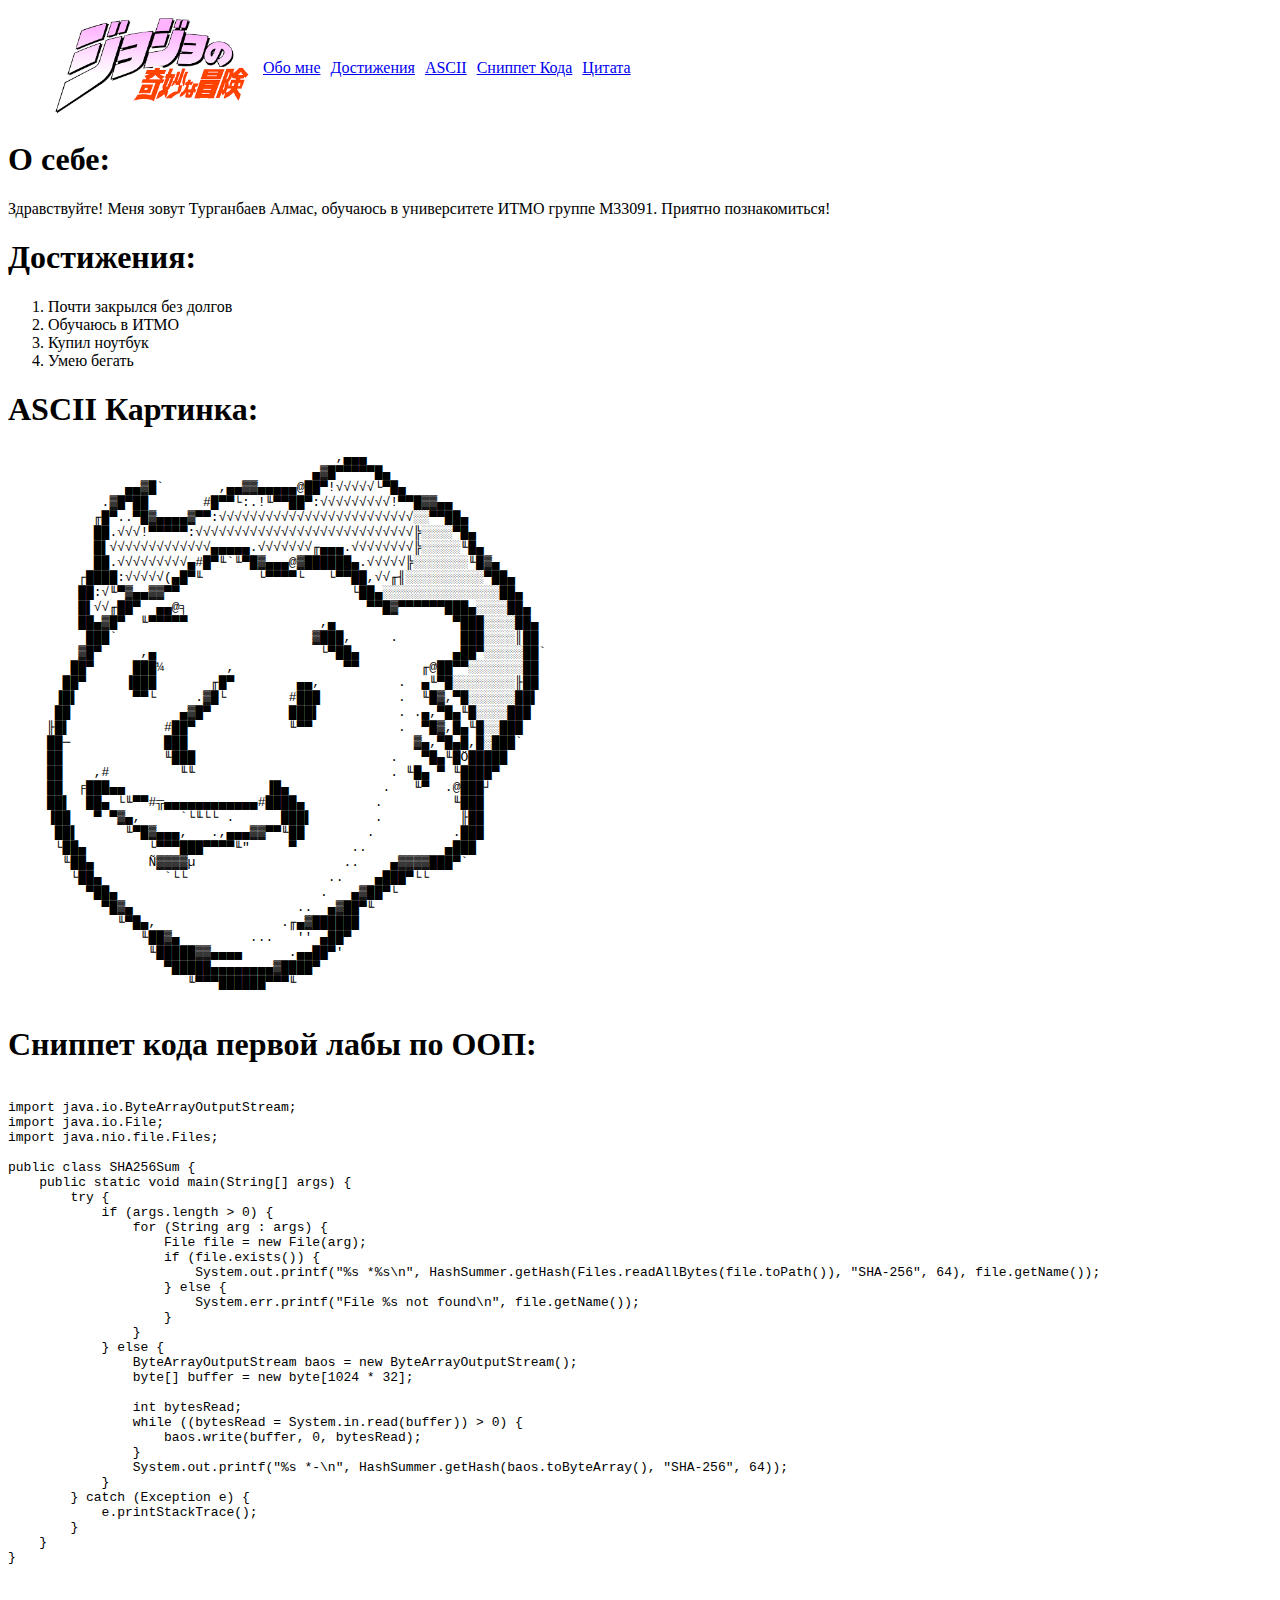
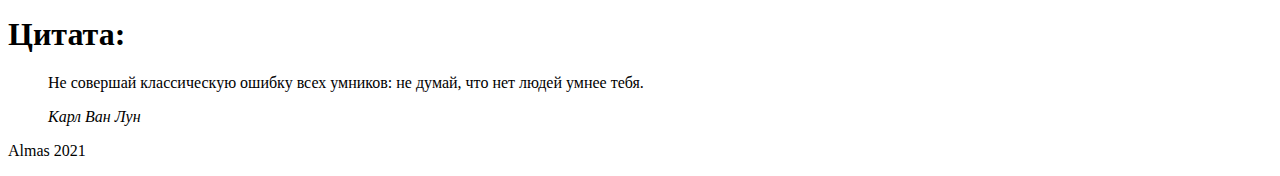
==== index.html @ 1942fc45 "lab-1: add base index html" ====
<!DOCTYPE html>
<html lang="ru">
<head>
    <meta charset="UTF-8">
    <meta name="keywords" content="Визитная Карта, веб-программирование">
    <meta name="Визитная карточка Алмаса">
    <link rel="stylesheet" href="outlines.css">
    <title>Визитная Карта</title>
</head>
<body>
    <header>
        <nav>
            <ul>
                <li>
                    <a>
                        <img src="/assets/images/logo.png" alt="Логотип"
                             width="200" height="100">
                    </a>
                </li>
                <li>
                    <a href="#about-me">Обо мне</a>
                </li>
                <li>
                    <a href="#achievements">Достижения</a>
                </li>
                <li>
                    <a href="#acsii">ASCII</a>
                </li>
                <li>
                    <a href="#code">Сниппет Кода</a>
                </li>
                <li>
                    <a href="#quote">Цитата</a>
                </li>
            </ul>
        </nav>
    </header>
    <main>
        <!-- About me -->
        <section id="about-me">
            <h1>О себе:</h1>
            <p>
                Здравствуйте! Меня зовут Турганбаев Алмас, обучаюсь в университете ИТМО группе М33091.
                Приятно познакомиться!
            </p>
        </section>
        <!-- Achievements -->
        <section id="achievements">
            <h1>Достижения:</h1>
            <ol>
                <li>
                    Почти закрылся без долгов
                </li>
                <li>
                    Обучаюсь в ИТМО
                </li>
                <li>
                    Купил ноутбук
                </li>
                <li>
                    Умею бегать
                </li>
            </ol>
        </section>
        <!-- ASCII -->
        <section id="acsii">
            <h1>ASCII Картинка:</h1>
            <pre>
                                          ,▄▄▄
                                       ▄▓█▀▀▀▀▀█▄
               ▄▄▓█`       ,▄▄▓▓▄▄▄▄▄@██▀!√√√√√└▀█▄
            .▓█▀██       #█▀▀└:.!╙▀▀██▀:√√√√√√√√√!▀▀█▓▓▄▄
           ╓█▀..▀█▓▄▄▄▄▓▀▀:√√√√√√√√√√√√√√√√√√√√√√√√√░░▀▀██▄
           ██.√√√!▀▀▀▀▀:√√√√√√√√√√√√√√√√√√√√√√√√√√√√╠░░░░▀█▄
           █▌√√√√√√√√√√√√√▄▄▄▄▄.√√√√√√√╓▄▄▄.√√√√√√√√╠░░░░░╙█▄
           ██.√√√√√√√√√▄#█▀╙`╙▀█▓▄▄▄@▓██████▄.√√√√√╠░░░░░░░╙█▓▄
         ┌████:√√√√√(▄█▀╙       └▀▀▀▀└   └▀▀██,√√╓╢░░░░░░░░░░▀██▄
         ██:√╙▀▓▄▄▓▓▀▀                      └██▄░░░░░░░░░░░░░░░██▄
         █▌√√╓██▀  ▄▄@╕                       ▀▀█▓▀▀▀▀▀▀███▄░░░░██▄
         ██▄▓█▀  ╙▀▀▀▀▀                 ,▄               ▀███░░░░██▄
          ███`                         ▓███,     .        ███░░░░║██
         ▓█▀     ,▄                     └▀██▄            ▄██▀░░░░░██`
        ██▀     ███¼        ,              ▀▀        ╓@██▀▀░░░░░░░██
       ██▀     ▐███       ╓█▀        ▄▄,          .  ▄╙▀█░░░░░░░░╟██
      ▐█▌       ▀▀└     .▓█└        #███          .  ╙█▓,▀█░░░░░░██▌
      ██              ▄▓█▀          ███▌          . .▄,▀█▄╙█░░░░███
     ╟█▌            #██▀            ╙▀▀           .  ▀█▓,█▄╙█░░███
     ██─            ███                             ▓▄,▀█▄█,█░███`
     ██             ╙███                         .   ▀█▄╙█Ö█████
     ██    ,#         ╙╙                         . ╙█▄ ▀ ╙████▀
     ██  ╒███▄▄                  ▐█▄            .   ╙▀  .@███┘
     ██▌  ██▄ └╙▀▀#╦▄▄▄▄▄▄▄▄▄▄▄▄#████▄         .         ╙███
     ▐██   ▀ ▀▓▄,     `└╙└└ .      ███▌        .          ╟██
      ██▌      ╙▀█▓▄▄▄,   .,▄▄▄▓▓▀▀╙██        .          .███
      └██▄        └▀▀▀███▀▀▀▀╙"     ▀       ..          ▄███
       ╙██▄       Ñ▓▓▓▓µ                   ..    ▄▓▓▓▓███▀`
        └██▄        `└└                  ..    ▄███▀└└
          ▀██▄                          .   ▄▓██▀└
            ▀█▓▄                     ..  ▄▓██▀╙
              ╙▀█▄,                .╓▄▓██████
                 ╙██▓▄         ...   '' ▄██▀
                  ╙█████▓▓▄▄▄▄      .▄▄██▀'
                    ▀█████▄▄▄▄▄▄▄▄▓████▀
                       ╙▀▀▀██████▀▀▀╙
            </pre>
        </section>
        <!-- Code -->
        <section id="code">
            <h1>Сниппет кода первой лабы по ООП:</h1>
            <pre>
                <code>
import java.io.ByteArrayOutputStream;
import java.io.File;
import java.nio.file.Files;

public class SHA256Sum {
    public static void main(String[] args) {
        try {
            if (args.length > 0) {
                for (String arg : args) {
                    File file = new File(arg);
                    if (file.exists()) {
                        System.out.printf("%s *%s\n", HashSummer.getHash(Files.readAllBytes(file.toPath()), "SHA-256", 64), file.getName());
                    } else {
                        System.err.printf("File %s not found\n", file.getName());
                    }
                }
            } else {
                ByteArrayOutputStream baos = new ByteArrayOutputStream();
                byte[] buffer = new byte[1024 * 32];

                int bytesRead;
                while ((bytesRead = System.in.read(buffer)) > 0) {
                    baos.write(buffer, 0, bytesRead);
                }
                System.out.printf("%s *-\n", HashSummer.getHash(baos.toByteArray(), "SHA-256", 64));
            }
        } catch (Exception e) {
            e.printStackTrace();
        }
    }
}
                </code>
            </pre>
        </section>
        <!-- Quote -->
        <section id="quote">
            <h1>Цитата:</h1>
            <blockquote>
                <p>Не совершай классическую ошибку всех умников: не думай, что нет людей умнее тебя.</p>
                <cite>Карл Ван Лун</cite>
            </blockquote>
        </section>
    </main>
    <footer>
        <p> Almas 2021 </p>
    </footer>
</body>
</html>
---- outlines.css ----
nav ul {
    display: flex;
    flex-direction: row;
    align-items: center;
}

ul li {
    display: inline;
    padding: 0 5px;
}
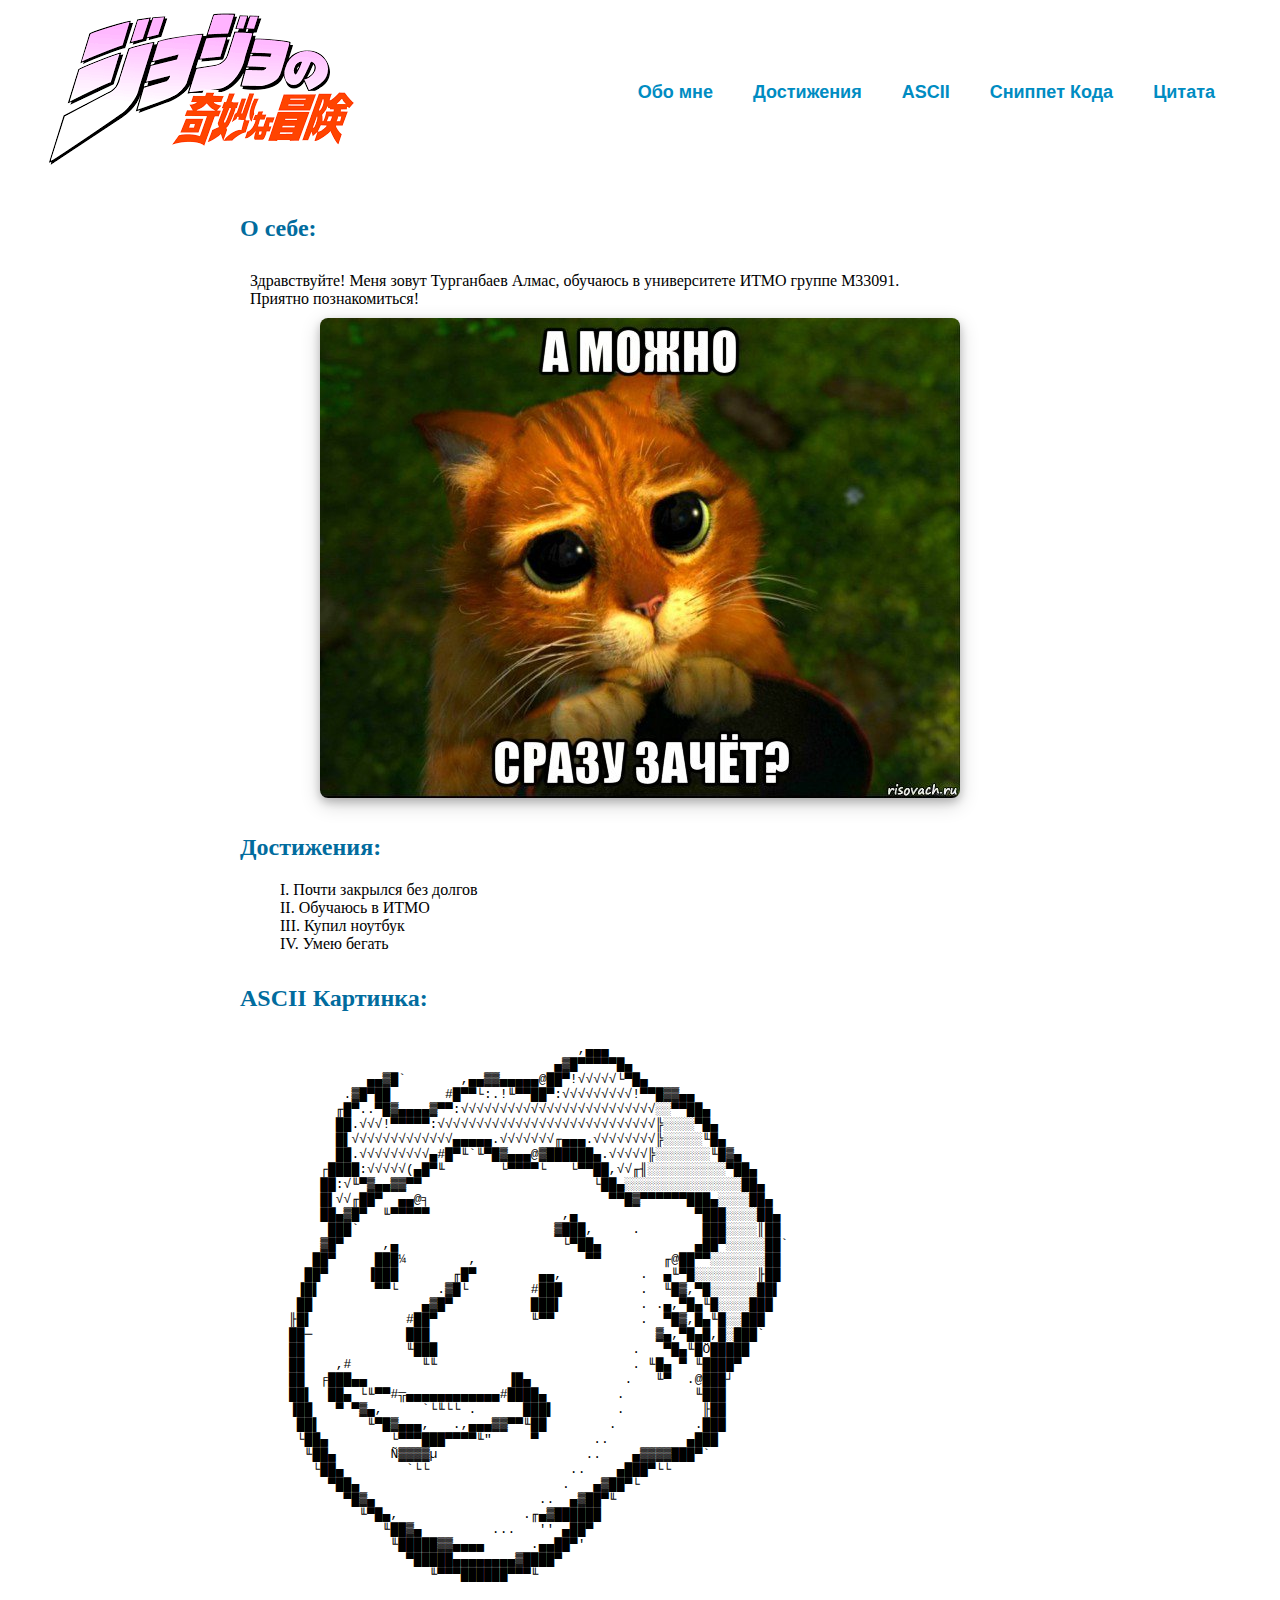
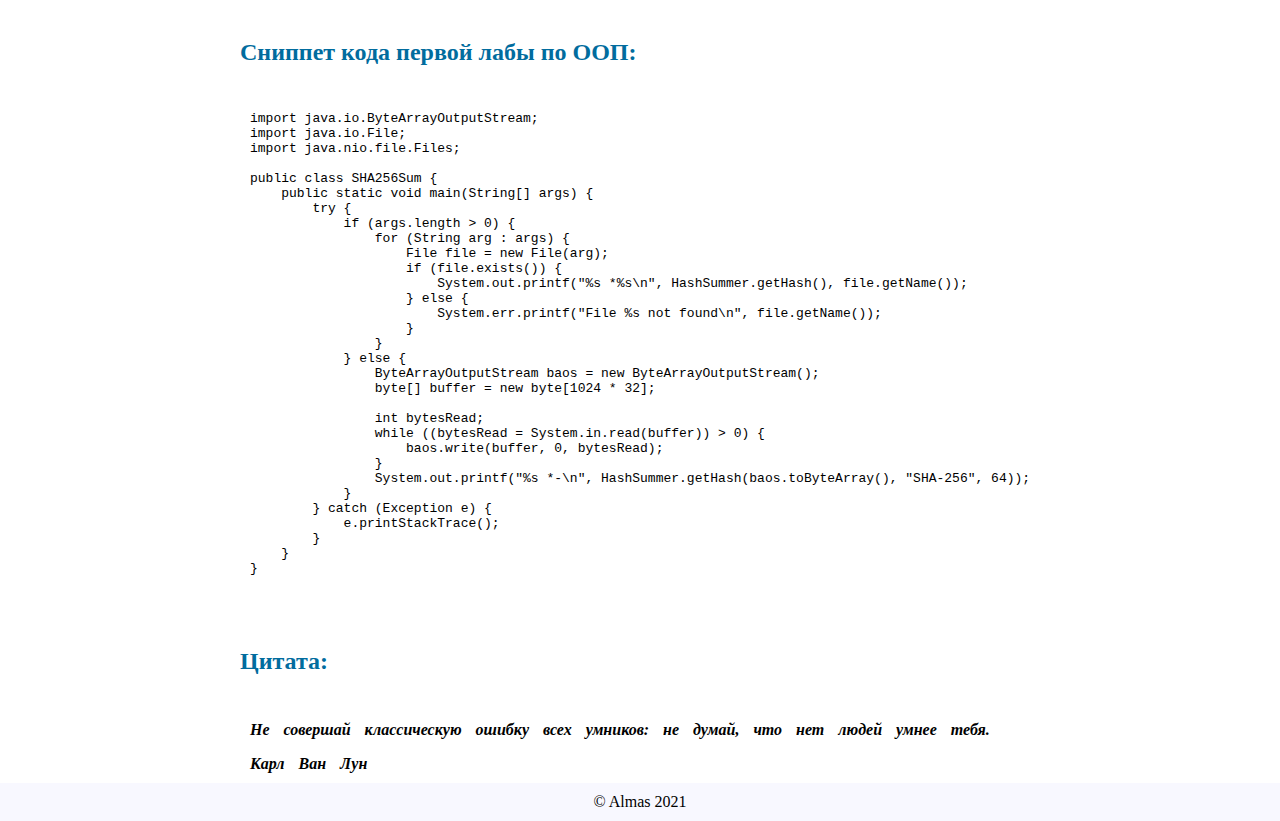
==== commit 594d7ade: "lab-2: add styles" ====
--- a/index.html
+++ b/index.html
@@ -4,50 +4,56 @@
     <meta charset="UTF-8">
     <meta name="keywords" content="Визитная Карта, веб-программирование">
     <meta name="Визитная карточка Алмаса">
-    <link rel="stylesheet" href="outlines.css">
+    <link rel="stylesheet" href="styles/outlines.css">
+    <link rel="stylesheet" href="styles/styles.css">
     <title>Визитная Карта</title>
 </head>
 <body>
-    <header>
-        <nav>
-            <ul>
-                <li>
-                    <a>
-                        <img src="/assets/images/logo.png" alt="Логотип"
-                             width="200" height="100">
-                    </a>
-                </li>
-                <li>
-                    <a href="#about-me">Обо мне</a>
-                </li>
-                <li>
-                    <a href="#achievements">Достижения</a>
-                </li>
-                <li>
-                    <a href="#acsii">ASCII</a>
-                </li>
-                <li>
-                    <a href="#code">Сниппет Кода</a>
-                </li>
-                <li>
-                    <a href="#quote">Цитата</a>
-                </li>
-            </ul>
-        </nav>
+    <header class="header">
+        <div class="inside-header">
+            <div class="logo">
+                <a href="#">
+                    <img src="/assets/images/logo.png" alt="Логотип">
+                </a>
+            </div>
+            <nav class="menu">
+                <ul class="d-flex align-items-center flex-row">
+                    <li class="menu__item">
+                        <a class="menu__item-link" href="#about-me">Обо мне</a>
+                    </li>
+                    <li class="menu__item">
+                        <a class="menu__item-link"  href="#achievements">Достижения</a>
+                    </li>
+                    <li class="menu__item">
+                        <a class="menu__item-link"  href="#acsii">ASCII</a>
+                    </li>
+                    <li class="menu__item">
+                        <a class="menu__item-link"  href="#code">Сниппет Кода</a>
+                    </li>
+                    <li class="menu__item">
+                        <a class="menu__item-link"  href="#quote">Цитата</a>
+                    </li>
+                </ul>
+            </nav>
+        </div>
     </header>
-    <main>
+    <main class="content">
         <!-- About me -->
-        <section id="about-me">
-            <h1>О себе:</h1>
-            <p>
+        <section id="about-me" class="entry-content">
+            <h2 class="title">О себе:</h2>
+            <p class="headline">
                 Здравствуйте! Меня зовут Турганбаев Алмас, обучаюсь в университете ИТМО группе М33091.
+                <br>
                 Приятно познакомиться!
             </p>
+            <div class="cat-image">
+                <img src="assets/images/kot.jpg" alt="Ну, пожалуйста">
+            </div>
         </section>
         <!-- Achievements -->
-        <section id="achievements">
-            <h1>Достижения:</h1>
-            <ol>
+        <section id="achievements" class="entry-content">
+            <h2 class="title">Достижения:</h2>
+            <ol class="achievement__list">
                 <li>
                     Почти закрылся без долгов
                 </li>
@@ -63,9 +69,9 @@
             </ol>
         </section>
         <!-- ASCII -->
-        <section id="acsii">
-            <h1>ASCII Картинка:</h1>
-            <pre>
+        <section id="acsii" class="entry-content">
+            <h2 class="title">ASCII Картинка:</h2>
+            <pre class="headline">
                                           ,▄▄▄
                                        ▄▓█▀▀▀▀▀█▄
                ▄▄▓█`       ,▄▄▓▓▄▄▄▄▄@██▀!√√√√√└▀█▄
@@ -105,9 +111,9 @@
             </pre>
         </section>
         <!-- Code -->
-        <section id="code">
-            <h1>Сниппет кода первой лабы по ООП:</h1>
-            <pre>
+        <section id="code" class="entry-content">
+            <h2 class="title">Сниппет кода первой лабы по ООП:</h2>
+            <pre class="headline">
                 <code>
 import java.io.ByteArrayOutputStream;
 import java.io.File;
@@ -120,7 +126,7 @@
                 for (String arg : args) {
                     File file = new File(arg);
                     if (file.exists()) {
-                        System.out.printf("%s *%s\n", HashSummer.getHash(Files.readAllBytes(file.toPath()), "SHA-256", 64), file.getName());
+                        System.out.printf("%s *%s\n", HashSummer.getHash(), file.getName());
                     } else {
                         System.err.printf("File %s not found\n", file.getName());
                     }
@@ -144,16 +150,16 @@
             </pre>
         </section>
         <!-- Quote -->
-        <section id="quote">
-            <h1>Цитата:</h1>
-            <blockquote>
+        <section id="quote" class="entry-content">
+            <h2 class="title">Цитата:</h2>
+            <blockquote class="quote headline">
                 <p>Не совершай классическую ошибку всех умников: не думай, что нет людей умнее тебя.</p>
                 <cite>Карл Ван Лун</cite>
             </blockquote>
         </section>
     </main>
-    <footer>
-        <p> Almas 2021 </p>
+    <footer class="footer">
+        <p class="headline"> &copy; Almas 2021 </p>
     </footer>
 </body>
 </html>
--- a/styles/styles.css
+++ b/styles/styles.css
@@ -0,0 +1,106 @@
+body {
+    font-family: "Lucida Console", serif;
+    margin: 0;
+}
+
+.menu {
+    font-size: 18px;
+}
+
+.menu__item {
+    display: inline;
+    padding-left: 20px;
+    padding-right: 20px;
+    font-family: "Lato", sans-serif;
+    font-weight: bold;
+    list-style: none;
+}
+
+.menu__item-link {
+    color: #008cc2;
+    text-decoration: none;
+    line-height: 100px;
+    display: block;
+}
+
+.menu__item-link:hover {
+    color: #941b80;
+}
+
+.d-flex {
+    display: flex;
+}
+
+.align-items-center {
+    align-items: center;
+}
+
+.flex-row {
+    flex-direction: row;
+}
+
+.header {
+    background-color: white;
+    margin-left: auto;
+    margin-right: auto;
+    max-width: 1200px;
+}
+
+.inside-header {
+    display: flex;
+    flex-direction: row;
+    align-items: center;
+    justify-content: space-between;
+    padding: 10px 5px;
+}
+
+.content {
+    max-width: 800px;
+    margin-right: auto;
+    margin-left: auto;
+}
+
+.logo {
+    display: inline-block;
+}
+
+.title {
+    font-weight: 600;
+    font-family: "Lucida Console", serif;
+    color: #016c9e;
+}
+
+.entry-content {
+    margin-top: 2em;
+}
+
+.quote {
+    font-family: 'Lobster', cursive;
+    word-spacing: 10px;
+    font-weight: bold;
+    font-style: oblique;
+}
+
+.headline {
+    margin: 0;
+    padding: 10px;
+}
+
+.achievement__list {
+    list-style-type: upper-roman;
+    list-style-position: inside;
+}
+
+.footer {
+    background-color: ghostwhite;
+    text-align: center;
+}
+
+.cat-image {
+    text-align: center;
+}
+
+.cat-image img {
+    border-radius: 8px;
+    box-shadow: 0 4px 8px 0 rgba(0, 0, 0, 0.2), 0 6px 20px 0 rgba(0, 0, 0, 0.19);
+}
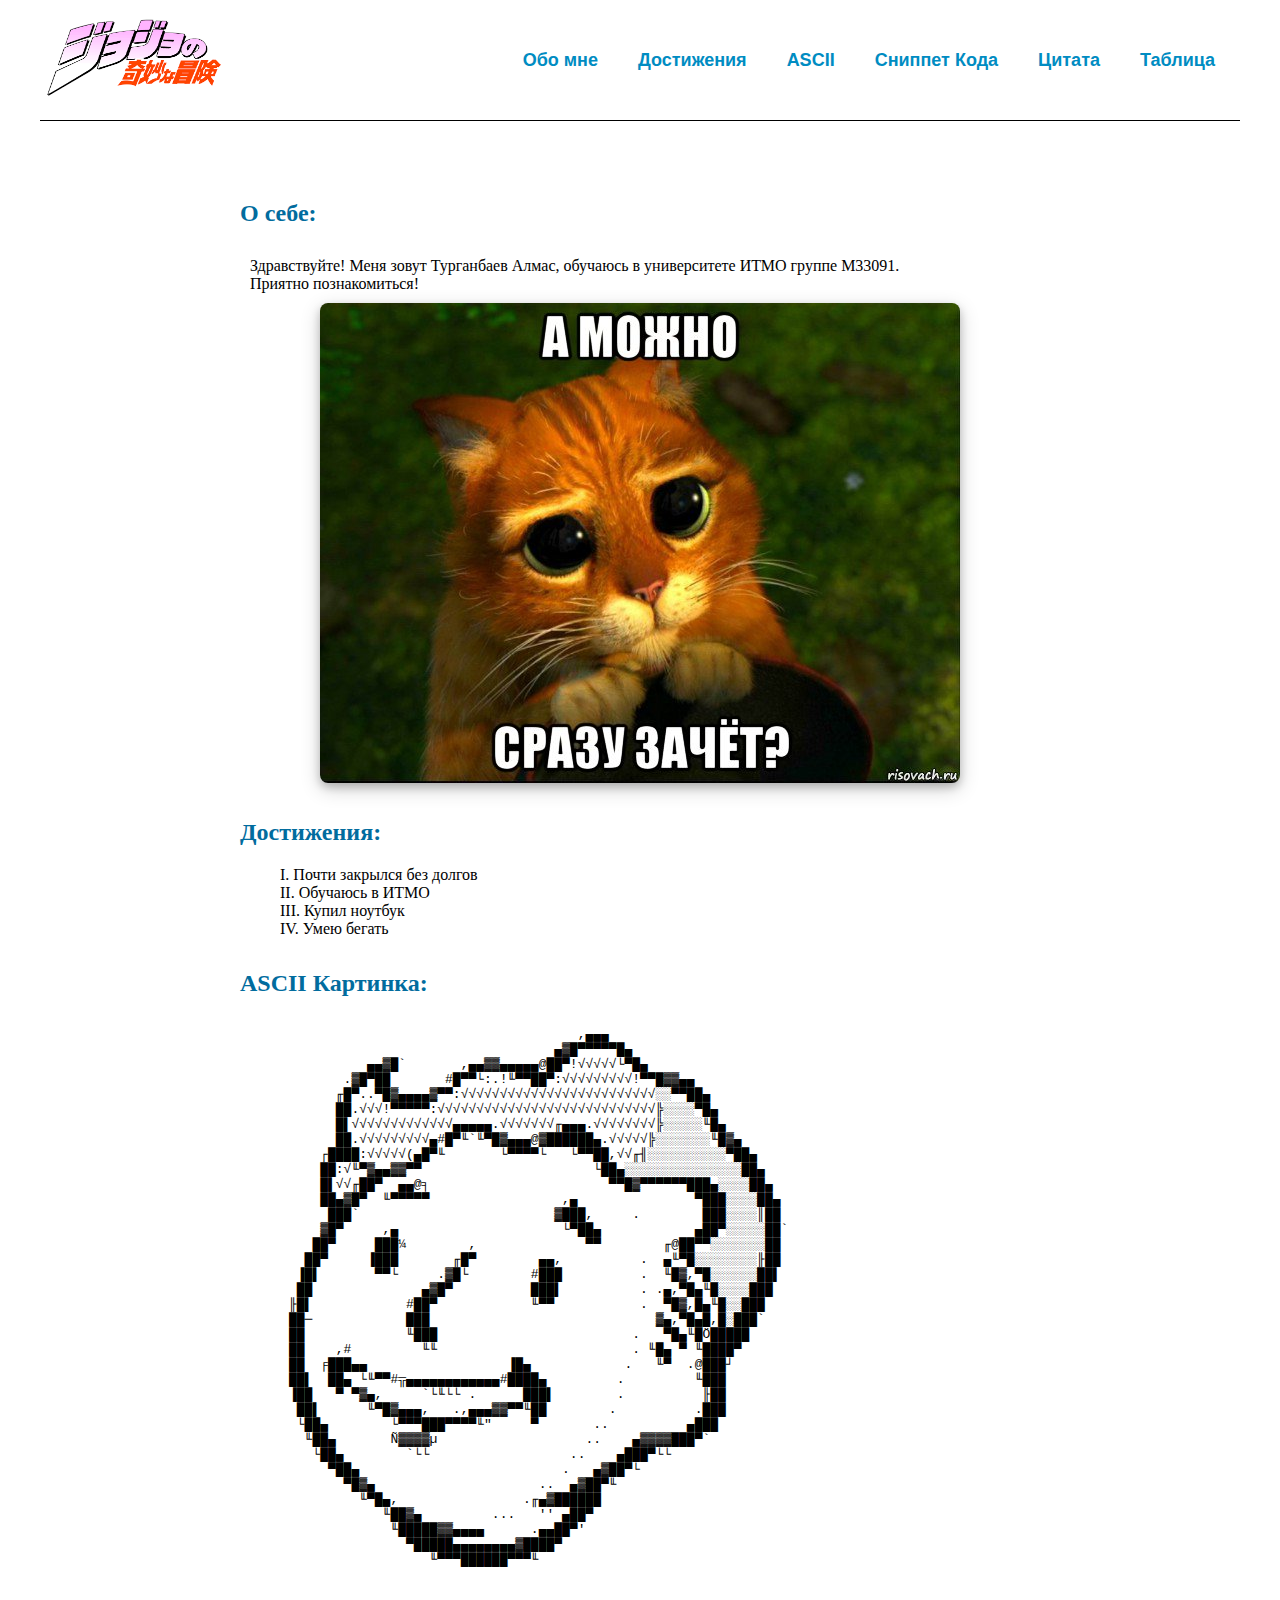
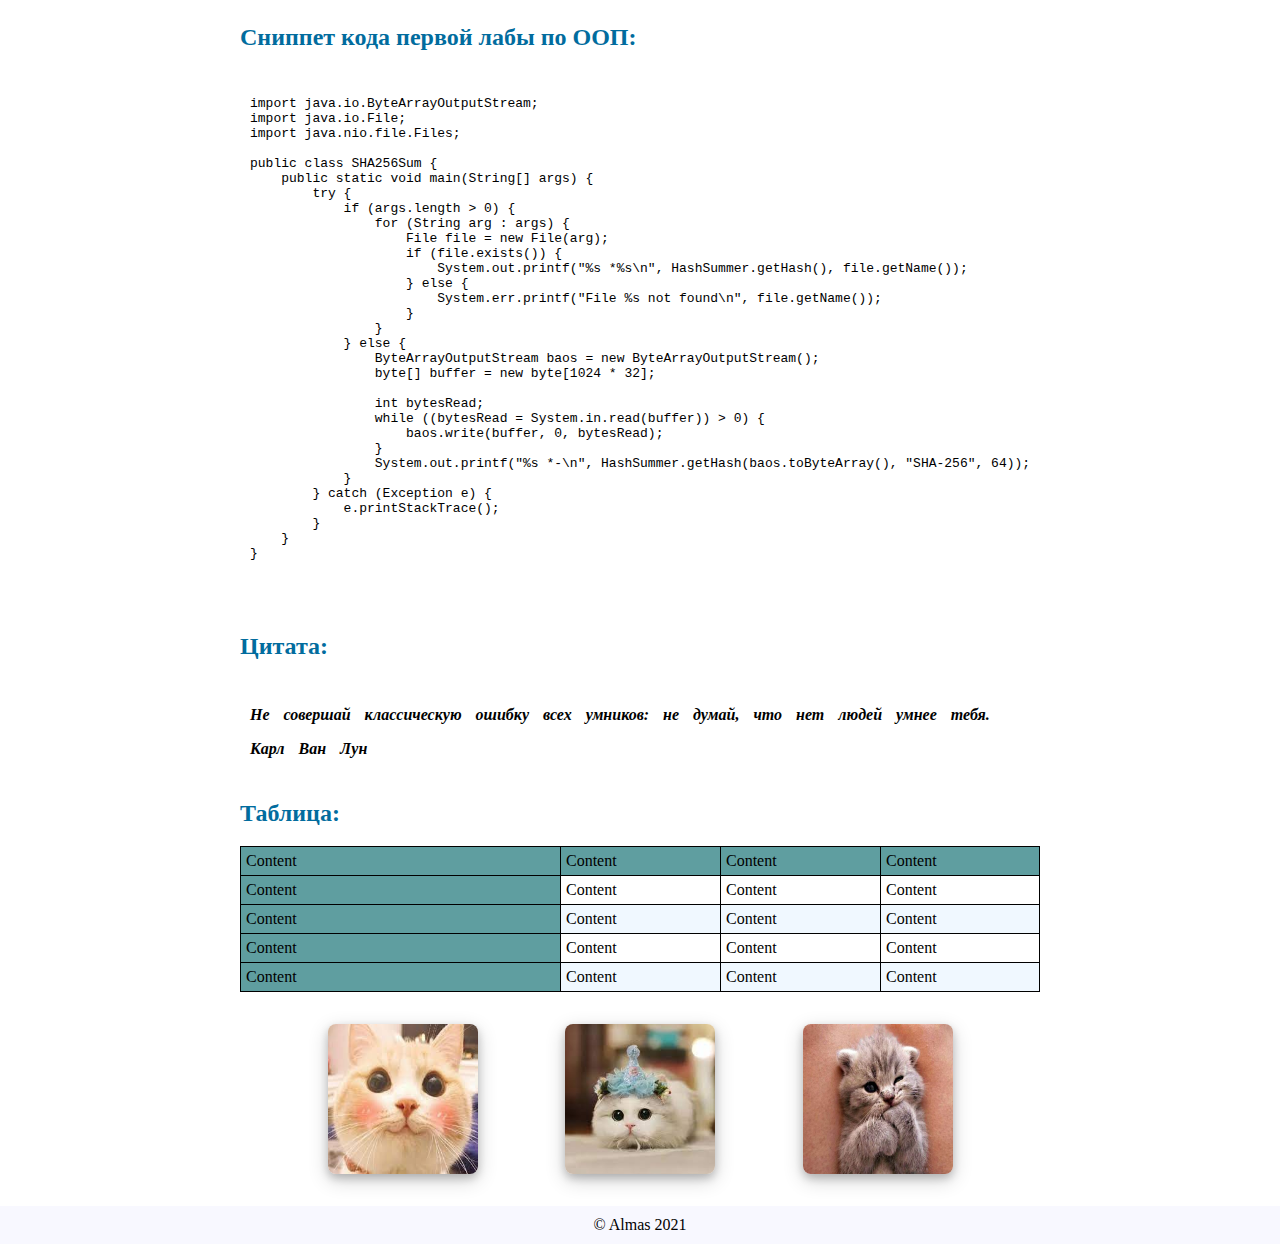
==== commit d0323458: "lab-3: add responsible styles" ====
--- a/index.html
+++ b/index.html
@@ -13,7 +13,7 @@
         <div class="inside-header">
             <div class="logo">
                 <a href="#">
-                    <img src="/assets/images/logo.png" alt="Логотип">
+                    <img src="/assets/images/logo.png" alt="Логотип" class="logo_img">
                 </a>
             </div>
             <nav class="menu">
@@ -32,6 +32,9 @@
                     </li>
                     <li class="menu__item">
                         <a class="menu__item-link"  href="#quote">Цитата</a>
+                    </li>
+                    <li class="menu__item">
+                        <a class="menu__item-link"  href="#table">Таблица</a>
                     </li>
                 </ul>
             </nav>
@@ -157,6 +160,48 @@
                 <cite>Карл Ван Лун</cite>
             </blockquote>
         </section>
+        <section class="entry-content" id="table">
+            <h2 class="title">Таблица:</h2>
+            <div class="table">
+                <div class="line">
+                    <div class="cell">Content</div>
+                    <div class="cell">Content</div>
+                    <div class="cell">Content</div>
+                    <div class="cell">Content</div>
+                </div>
+                <div class="line">
+                    <div class="cell">Content</div>
+                    <div class="cell">Content</div>
+                    <div class="cell">Content</div>
+                    <div class="cell">Content</div>
+                </div>
+                <div class="line">
+                    <div class="cell">Content</div>
+                    <div class="cell">Content</div>
+                    <div class="cell">Content</div>
+                    <div class="cell">Content</div>
+                </div>
+                <div class="line">
+                    <div class="cell">Content</div>
+                    <div class="cell">Content</div>
+                    <div class="cell">Content</div>
+                    <div class="cell">Content</div>
+                </div>
+                <div class="line">
+                    <div class="cell">Content</div>
+                    <div class="cell">Content</div>
+                    <div class="cell">Content</div>
+                    <div class="cell">Content</div>
+                </div>
+            </div>
+        </section>
+        <section class="entry-content">
+            <div class="gallery">
+                <img class="gallery__item" src="assets/images/cute_cat_1.jfif" alt="Cute cat 1">
+                <img class="gallery__item" src="assets/images/cute_cat_2.jfif" alt="Cute cat 2">
+                <img class="gallery__item" src="assets/images/cute_cat_3.jfif" alt="Cute cat 3">
+            </div>
+        </section>
     </main>
     <footer class="footer">
         <p class="headline"> &copy; Almas 2021 </p>
--- a/styles/styles.css
+++ b/styles/styles.css
@@ -44,6 +44,12 @@
     margin-left: auto;
     margin-right: auto;
     max-width: 1200px;
+    position: fixed;
+    top: 0;
+    width: 100%;
+    left: 0;
+    right: 0;
+    border-bottom: 1px solid;
 }
 
 .inside-header {
@@ -52,12 +58,14 @@
     align-items: center;
     justify-content: space-between;
     padding: 10px 5px;
+    height: 100px;
 }
 
 .content {
     max-width: 800px;
     margin-right: auto;
     margin-left: auto;
+    margin-top: 200px;
 }
 
 .logo {
@@ -72,6 +80,8 @@
 
 .entry-content {
     margin-top: 2em;
+    margin-bottom: 2em;
+    scroll-margin-top: 150px;
 }
 
 .quote {
@@ -104,3 +114,73 @@
     border-radius: 8px;
     box-shadow: 0 4px 8px 0 rgba(0, 0, 0, 0.2), 0 6px 20px 0 rgba(0, 0, 0, 0.19);
 }
+
+.logo_img {
+    width: 180px;
+    height: 80px;
+}
+
+.gallery {
+    display: flex;
+    flex-direction: row;
+    justify-content: space-evenly;
+}
+
+.gallery__item {
+    width: 150px;
+    height: 150px;
+    border-radius: 8px;
+    box-shadow: 0 4px 8px 0 rgba(0, 0, 0, 0.2), 0 6px 20px 0 rgba(0, 0, 0, 0.19);
+}
+
+.table .line {
+    display: grid;
+    grid-template-columns: 40% 20% 20% 20%;
+}
+
+.table .line:nth-child(2n + 1) .cell {
+    background-color: aliceblue;
+}
+
+.table .line:first-child .cell {
+    background-color: cadetblue;
+}
+
+.table .line:first-child .cell {
+    border-top: 1px solid black;
+}
+
+.table .line .cell {
+    border-left: 1px solid black;
+    border-bottom: 1px solid black;
+    padding: 5px;
+}
+
+.table .line .cell:first-child {
+    background-color: cadetblue;
+}
+
+.table .line .cell:last-child{
+    border-right: 1px solid black;
+}
+
+@media screen and (max-width: 1000px) {
+    .logo {
+        display: none;
+    }
+
+    .inside-header {
+        justify-content: space-around;
+    }
+
+    .gallery {
+        flex-direction: column;
+        align-items: center;
+        gap: 20px;
+    }
+
+    .gallery__item {
+        width: 400px;
+        height: 400px;
+    }
+}
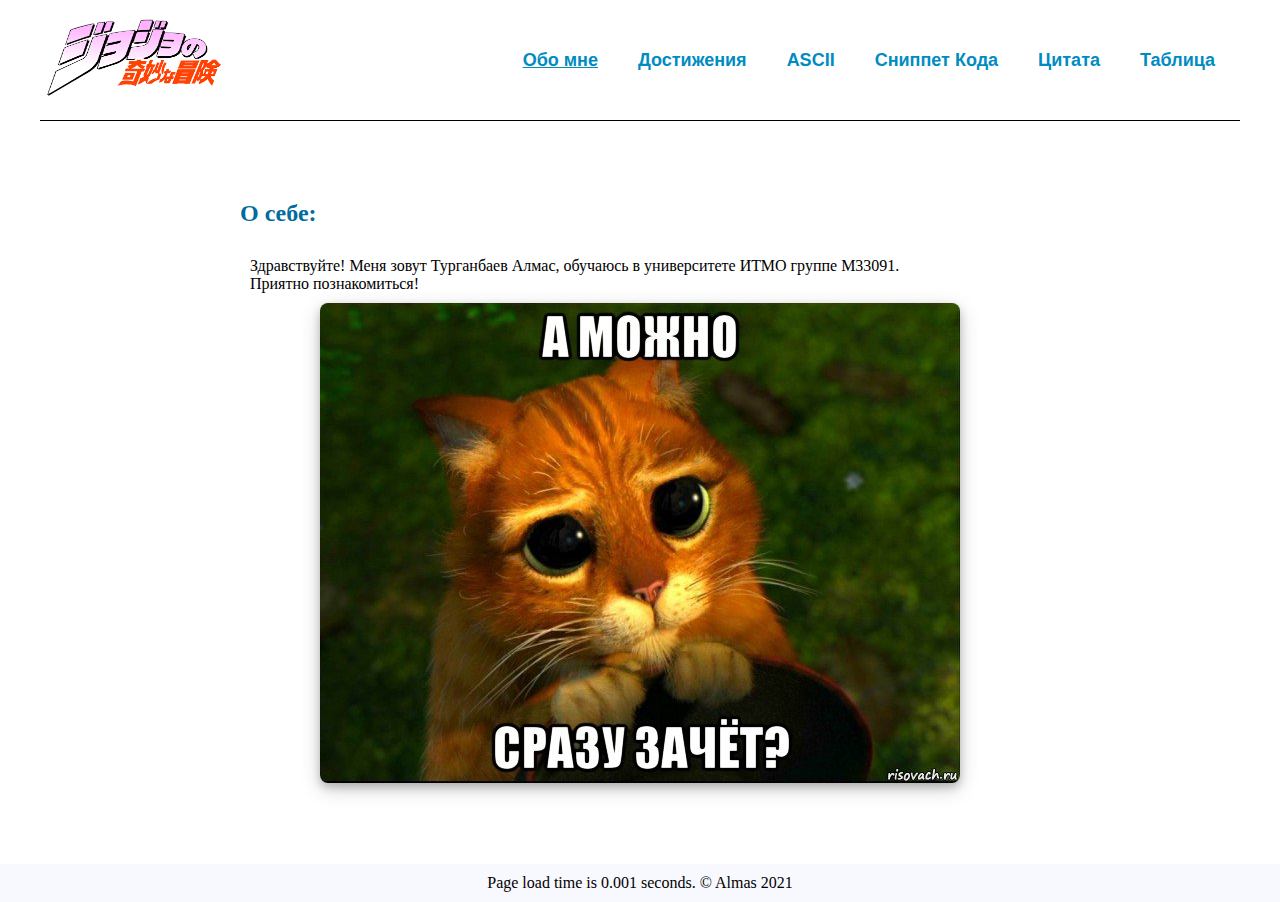
==== commit ed30ec53: "lab-4: separate templates and add script" ====
--- a/index.html
+++ b/index.html
@@ -6,35 +6,37 @@
     <meta name="Визитная карточка Алмаса">
     <link rel="stylesheet" href="styles/outlines.css">
     <link rel="stylesheet" href="styles/styles.css">
+    <link rel="stylesheet" href="styles/table.css">
+    <script src="scripts/script.js"></script>
     <title>Визитная Карта</title>
 </head>
 <body>
     <header class="header">
         <div class="inside-header">
             <div class="logo">
-                <a href="#">
+                <a href="index.html">
                     <img src="/assets/images/logo.png" alt="Логотип" class="logo_img">
                 </a>
             </div>
             <nav class="menu">
                 <ul class="d-flex align-items-center flex-row">
                     <li class="menu__item">
-                        <a class="menu__item-link" href="#about-me">Обо мне</a>
+                        <a class="menu__item-link" href="index.html">Обо мне</a>
                     </li>
                     <li class="menu__item">
-                        <a class="menu__item-link"  href="#achievements">Достижения</a>
+                        <a class="menu__item-link"  href="templates/achievements.html">Достижения</a>
                     </li>
                     <li class="menu__item">
-                        <a class="menu__item-link"  href="#acsii">ASCII</a>
+                        <a class="menu__item-link"  href="templates/ascii.html">ASCII</a>
                     </li>
                     <li class="menu__item">
-                        <a class="menu__item-link"  href="#code">Сниппет Кода</a>
+                        <a class="menu__item-link"  href="templates/snippet.html">Сниппет Кода</a>
                     </li>
                     <li class="menu__item">
-                        <a class="menu__item-link"  href="#quote">Цитата</a>
+                        <a class="menu__item-link"  href="templates/quote.html">Цитата</a>
                     </li>
                     <li class="menu__item">
-                        <a class="menu__item-link"  href="#table">Таблица</a>
+                        <a class="menu__item-link"  href="templates/table.html">Таблица</a>
                     </li>
                 </ul>
             </nav>
@@ -53,155 +55,6 @@
                 <img src="assets/images/kot.jpg" alt="Ну, пожалуйста">
             </div>
         </section>
-        <!-- Achievements -->
-        <section id="achievements" class="entry-content">
-            <h2 class="title">Достижения:</h2>
-            <ol class="achievement__list">
-                <li>
-                    Почти закрылся без долгов
-                </li>
-                <li>
-                    Обучаюсь в ИТМО
-                </li>
-                <li>
-                    Купил ноутбук
-                </li>
-                <li>
-                    Умею бегать
-                </li>
-            </ol>
-        </section>
-        <!-- ASCII -->
-        <section id="acsii" class="entry-content">
-            <h2 class="title">ASCII Картинка:</h2>
-            <pre class="headline">
-                                          ,▄▄▄
-                                       ▄▓█▀▀▀▀▀█▄
-               ▄▄▓█`       ,▄▄▓▓▄▄▄▄▄@██▀!√√√√√└▀█▄
-            .▓█▀██       #█▀▀└:.!╙▀▀██▀:√√√√√√√√√!▀▀█▓▓▄▄
-           ╓█▀..▀█▓▄▄▄▄▓▀▀:√√√√√√√√√√√√√√√√√√√√√√√√√░░▀▀██▄
-           ██.√√√!▀▀▀▀▀:√√√√√√√√√√√√√√√√√√√√√√√√√√√√╠░░░░▀█▄
-           █▌√√√√√√√√√√√√√▄▄▄▄▄.√√√√√√√╓▄▄▄.√√√√√√√√╠░░░░░╙█▄
-           ██.√√√√√√√√√▄#█▀╙`╙▀█▓▄▄▄@▓██████▄.√√√√√╠░░░░░░░╙█▓▄
-         ┌████:√√√√√(▄█▀╙       └▀▀▀▀└   └▀▀██,√√╓╢░░░░░░░░░░▀██▄
-         ██:√╙▀▓▄▄▓▓▀▀                      └██▄░░░░░░░░░░░░░░░██▄
-         █▌√√╓██▀  ▄▄@╕                       ▀▀█▓▀▀▀▀▀▀███▄░░░░██▄
-         ██▄▓█▀  ╙▀▀▀▀▀                 ,▄               ▀███░░░░██▄
-          ███`                         ▓███,     .        ███░░░░║██
-         ▓█▀     ,▄                     └▀██▄            ▄██▀░░░░░██`
-        ██▀     ███¼        ,              ▀▀        ╓@██▀▀░░░░░░░██
-       ██▀     ▐███       ╓█▀        ▄▄,          .  ▄╙▀█░░░░░░░░╟██
-      ▐█▌       ▀▀└     .▓█└        #███          .  ╙█▓,▀█░░░░░░██▌
-      ██              ▄▓█▀          ███▌          . .▄,▀█▄╙█░░░░███
-     ╟█▌            #██▀            ╙▀▀           .  ▀█▓,█▄╙█░░███
-     ██─            ███                             ▓▄,▀█▄█,█░███`
-     ██             ╙███                         .   ▀█▄╙█Ö█████
-     ██    ,#         ╙╙                         . ╙█▄ ▀ ╙████▀
-     ██  ╒███▄▄                  ▐█▄            .   ╙▀  .@███┘
-     ██▌  ██▄ └╙▀▀#╦▄▄▄▄▄▄▄▄▄▄▄▄#████▄         .         ╙███
-     ▐██   ▀ ▀▓▄,     `└╙└└ .      ███▌        .          ╟██
-      ██▌      ╙▀█▓▄▄▄,   .,▄▄▄▓▓▀▀╙██        .          .███
-      └██▄        └▀▀▀███▀▀▀▀╙"     ▀       ..          ▄███
-       ╙██▄       Ñ▓▓▓▓µ                   ..    ▄▓▓▓▓███▀`
-        └██▄        `└└                  ..    ▄███▀└└
-          ▀██▄                          .   ▄▓██▀└
-            ▀█▓▄                     ..  ▄▓██▀╙
-              ╙▀█▄,                .╓▄▓██████
-                 ╙██▓▄         ...   '' ▄██▀
-                  ╙█████▓▓▄▄▄▄      .▄▄██▀'
-                    ▀█████▄▄▄▄▄▄▄▄▓████▀
-                       ╙▀▀▀██████▀▀▀╙
-            </pre>
-        </section>
-        <!-- Code -->
-        <section id="code" class="entry-content">
-            <h2 class="title">Сниппет кода первой лабы по ООП:</h2>
-            <pre class="headline">
-                <code>
-import java.io.ByteArrayOutputStream;
-import java.io.File;
-import java.nio.file.Files;
-
-public class SHA256Sum {
-    public static void main(String[] args) {
-        try {
-            if (args.length > 0) {
-                for (String arg : args) {
-                    File file = new File(arg);
-                    if (file.exists()) {
-                        System.out.printf("%s *%s\n", HashSummer.getHash(), file.getName());
-                    } else {
-                        System.err.printf("File %s not found\n", file.getName());
-                    }
-                }
-            } else {
-                ByteArrayOutputStream baos = new ByteArrayOutputStream();
-                byte[] buffer = new byte[1024 * 32];
-
-                int bytesRead;
-                while ((bytesRead = System.in.read(buffer)) > 0) {
-                    baos.write(buffer, 0, bytesRead);
-                }
-                System.out.printf("%s *-\n", HashSummer.getHash(baos.toByteArray(), "SHA-256", 64));
-            }
-        } catch (Exception e) {
-            e.printStackTrace();
-        }
-    }
-}
-                </code>
-            </pre>
-        </section>
-        <!-- Quote -->
-        <section id="quote" class="entry-content">
-            <h2 class="title">Цитата:</h2>
-            <blockquote class="quote headline">
-                <p>Не совершай классическую ошибку всех умников: не думай, что нет людей умнее тебя.</p>
-                <cite>Карл Ван Лун</cite>
-            </blockquote>
-        </section>
-        <section class="entry-content" id="table">
-            <h2 class="title">Таблица:</h2>
-            <div class="table">
-                <div class="line">
-                    <div class="cell">Content</div>
-                    <div class="cell">Content</div>
-                    <div class="cell">Content</div>
-                    <div class="cell">Content</div>
-                </div>
-                <div class="line">
-                    <div class="cell">Content</div>
-                    <div class="cell">Content</div>
-                    <div class="cell">Content</div>
-                    <div class="cell">Content</div>
-                </div>
-                <div class="line">
-                    <div class="cell">Content</div>
-                    <div class="cell">Content</div>
-                    <div class="cell">Content</div>
-                    <div class="cell">Content</div>
-                </div>
-                <div class="line">
-                    <div class="cell">Content</div>
-                    <div class="cell">Content</div>
-                    <div class="cell">Content</div>
-                    <div class="cell">Content</div>
-                </div>
-                <div class="line">
-                    <div class="cell">Content</div>
-                    <div class="cell">Content</div>
-                    <div class="cell">Content</div>
-                    <div class="cell">Content</div>
-                </div>
-            </div>
-        </section>
-        <section class="entry-content">
-            <div class="gallery">
-                <img class="gallery__item" src="assets/images/cute_cat_1.jfif" alt="Cute cat 1">
-                <img class="gallery__item" src="assets/images/cute_cat_2.jfif" alt="Cute cat 2">
-                <img class="gallery__item" src="assets/images/cute_cat_3.jfif" alt="Cute cat 3">
-            </div>
-        </section>
     </main>
     <footer class="footer">
         <p class="headline"> &copy; Almas 2021 </p>
--- a/styles/styles.css
+++ b/styles/styles.css
@@ -21,6 +21,10 @@
     text-decoration: none;
     line-height: 100px;
     display: block;
+}
+
+.menu__item-link-selected {
+    text-decoration: underline;
 }
 
 .menu__item-link:hover {
@@ -66,6 +70,7 @@
     margin-right: auto;
     margin-left: auto;
     margin-top: 200px;
+    min-height: calc(100vh - 236px);
 }
 
 .logo {
@@ -133,37 +138,6 @@
     box-shadow: 0 4px 8px 0 rgba(0, 0, 0, 0.2), 0 6px 20px 0 rgba(0, 0, 0, 0.19);
 }
 
-.table .line {
-    display: grid;
-    grid-template-columns: 40% 20% 20% 20%;
-}
-
-.table .line:nth-child(2n + 1) .cell {
-    background-color: aliceblue;
-}
-
-.table .line:first-child .cell {
-    background-color: cadetblue;
-}
-
-.table .line:first-child .cell {
-    border-top: 1px solid black;
-}
-
-.table .line .cell {
-    border-left: 1px solid black;
-    border-bottom: 1px solid black;
-    padding: 5px;
-}
-
-.table .line .cell:first-child {
-    background-color: cadetblue;
-}
-
-.table .line .cell:last-child{
-    border-right: 1px solid black;
-}
-
 @media screen and (max-width: 1000px) {
     .logo {
         display: none;
--- a/styles/table.css
+++ b/styles/table.css
@@ -0,0 +1,32 @@
+
+
+.table .line {
+    display: grid;
+    grid-template-columns: 40% 20% 20% 20%;
+}
+
+.table .line:nth-child(2n + 1) .cell {
+    background-color: aliceblue;
+}
+
+.table .line:first-child .cell {
+    background-color: cadetblue;
+}
+
+.table .line:first-child .cell {
+    border-top: 1px solid black;
+}
+
+.table .line .cell {
+    border-left: 1px solid black;
+    border-bottom: 1px solid black;
+    padding: 5px;
+}
+
+.table .line .cell:first-child {
+    background-color: cadetblue;
+}
+
+.table .line .cell:last-child{
+    border-right: 1px solid black;
+}
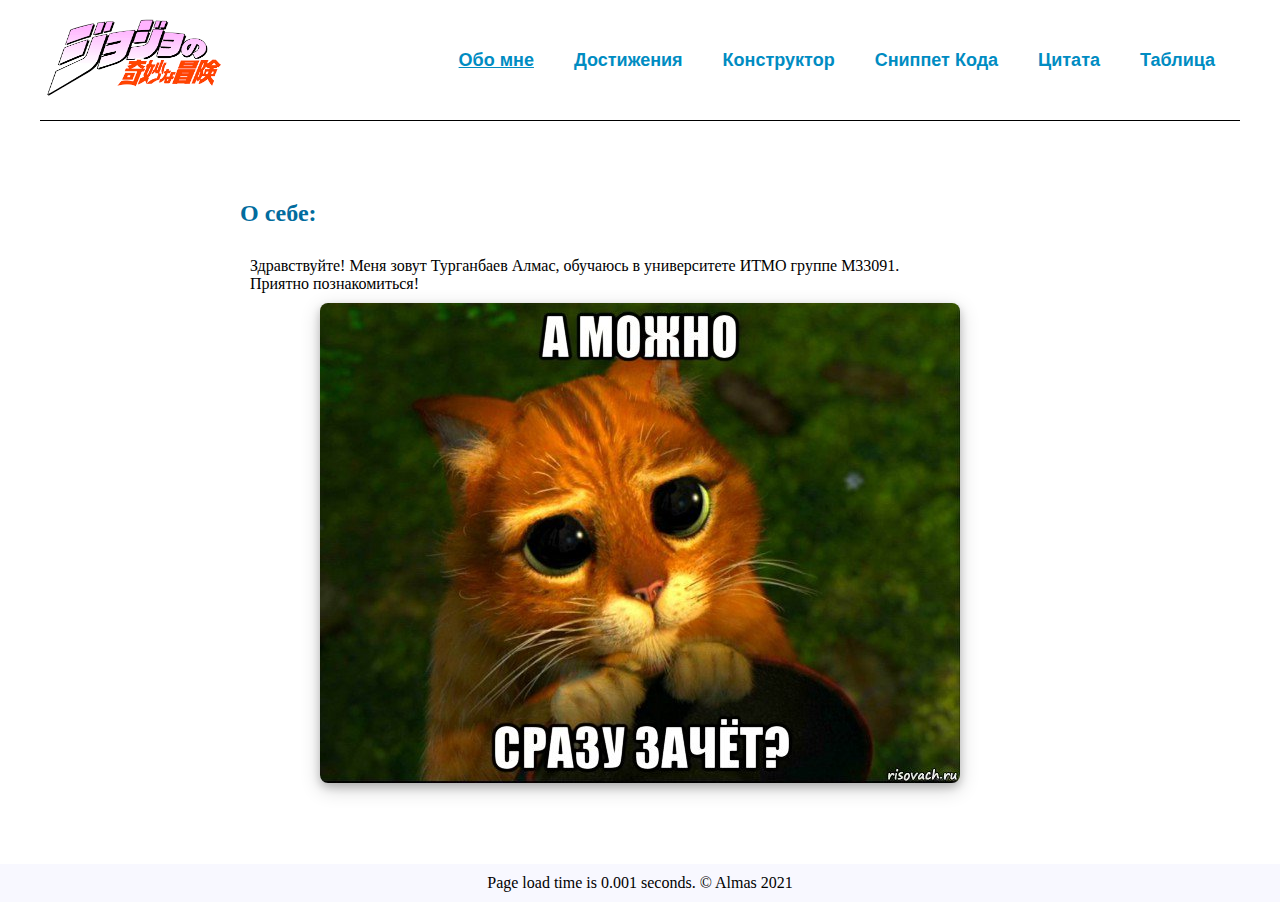
==== commit 1c51287f: "lab-5: add todo list" ====
--- a/index.html
+++ b/index.html
@@ -27,7 +27,7 @@
                         <a class="menu__item-link"  href="templates/achievements.html">Достижения</a>
                     </li>
                     <li class="menu__item">
-                        <a class="menu__item-link"  href="templates/ascii.html">ASCII</a>
+                        <a class="menu__item-link"  href="templates/constructor.html">Конструктор</a>
                     </li>
                     <li class="menu__item">
                         <a class="menu__item-link"  href="templates/snippet.html">Сниппет Кода</a>
--- a/styles/styles.css
+++ b/styles/styles.css
@@ -54,6 +54,7 @@
     left: 0;
     right: 0;
     border-bottom: 1px solid;
+    z-index: 30;
 }
 
 .inside-header {
@@ -158,3 +159,7 @@
         height: 400px;
     }
 }
+
+.d-none {
+    display: none;
+}
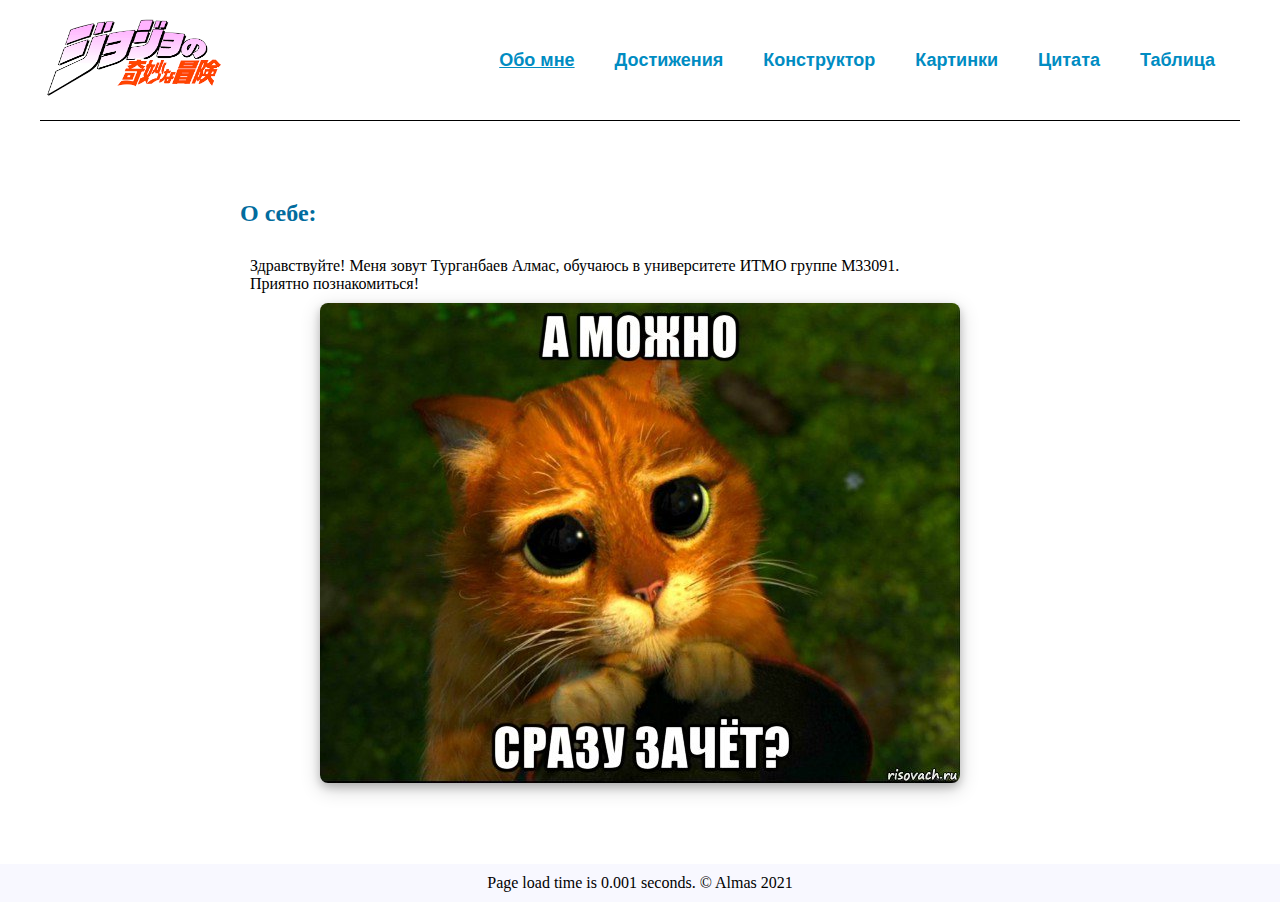
==== commit c66ab365: "lab-6: add http request and images" ====
--- a/index.html
+++ b/index.html
@@ -30,7 +30,7 @@
                         <a class="menu__item-link"  href="templates/constructor.html">Конструктор</a>
                     </li>
                     <li class="menu__item">
-                        <a class="menu__item-link"  href="templates/snippet.html">Сниппет Кода</a>
+                        <a class="menu__item-link"  href="templates/images.html">Картинки</a>
                     </li>
                     <li class="menu__item">
                         <a class="menu__item-link"  href="templates/quote.html">Цитата</a>
--- a/styles/styles.css
+++ b/styles/styles.css
@@ -130,6 +130,7 @@
     display: flex;
     flex-direction: row;
     justify-content: space-evenly;
+    flex-wrap: wrap;
 }
 
 .gallery__item {
@@ -137,6 +138,49 @@
     height: 150px;
     border-radius: 8px;
     box-shadow: 0 4px 8px 0 rgba(0, 0, 0, 0.2), 0 6px 20px 0 rgba(0, 0, 0, 0.19);
+    margin-bottom: 10px;
+}
+
+.loader,
+.loader:after {
+    border-radius: 50%;
+    width: 10em;
+    height: 10em;
+}
+.loader {
+    margin: 60px auto;
+    font-size: 10px;
+    position: relative;
+    text-indent: -9999em;
+    border-top: 1.1em solid rgba(255, 255, 255, 0.2);
+    border-right: 1.1em solid rgba(255, 255, 255, 0.2);
+    border-bottom: 1.1em solid rgba(255, 255, 255, 0.2);
+    border-left: 1.1em solid #ffffff;
+    -webkit-transform: translateZ(0);
+    -ms-transform: translateZ(0);
+    transform: translateZ(0);
+    -webkit-animation: load8 1.1s infinite linear;
+    animation: load8 1.1s infinite linear;
+}
+@-webkit-keyframes load8 {
+    0% {
+        -webkit-transform: rotate(0deg);
+        transform: rotate(0deg);
+    }
+    100% {
+        -webkit-transform: rotate(360deg);
+        transform: rotate(360deg);
+    }
+}
+@keyframes load8 {
+    0% {
+        -webkit-transform: rotate(0deg);
+        transform: rotate(0deg);
+    }
+    100% {
+        -webkit-transform: rotate(360deg);
+        transform: rotate(360deg);
+    }
 }
 
 @media screen and (max-width: 1000px) {
@@ -163,3 +207,14 @@
 .d-none {
     display: none;
 }
+
+.loading {
+    display: flex;
+    align-items: center;
+    justify-content: center;
+}
+
+.loading__image {
+    width: 50px;
+    height: 50px;
+}
